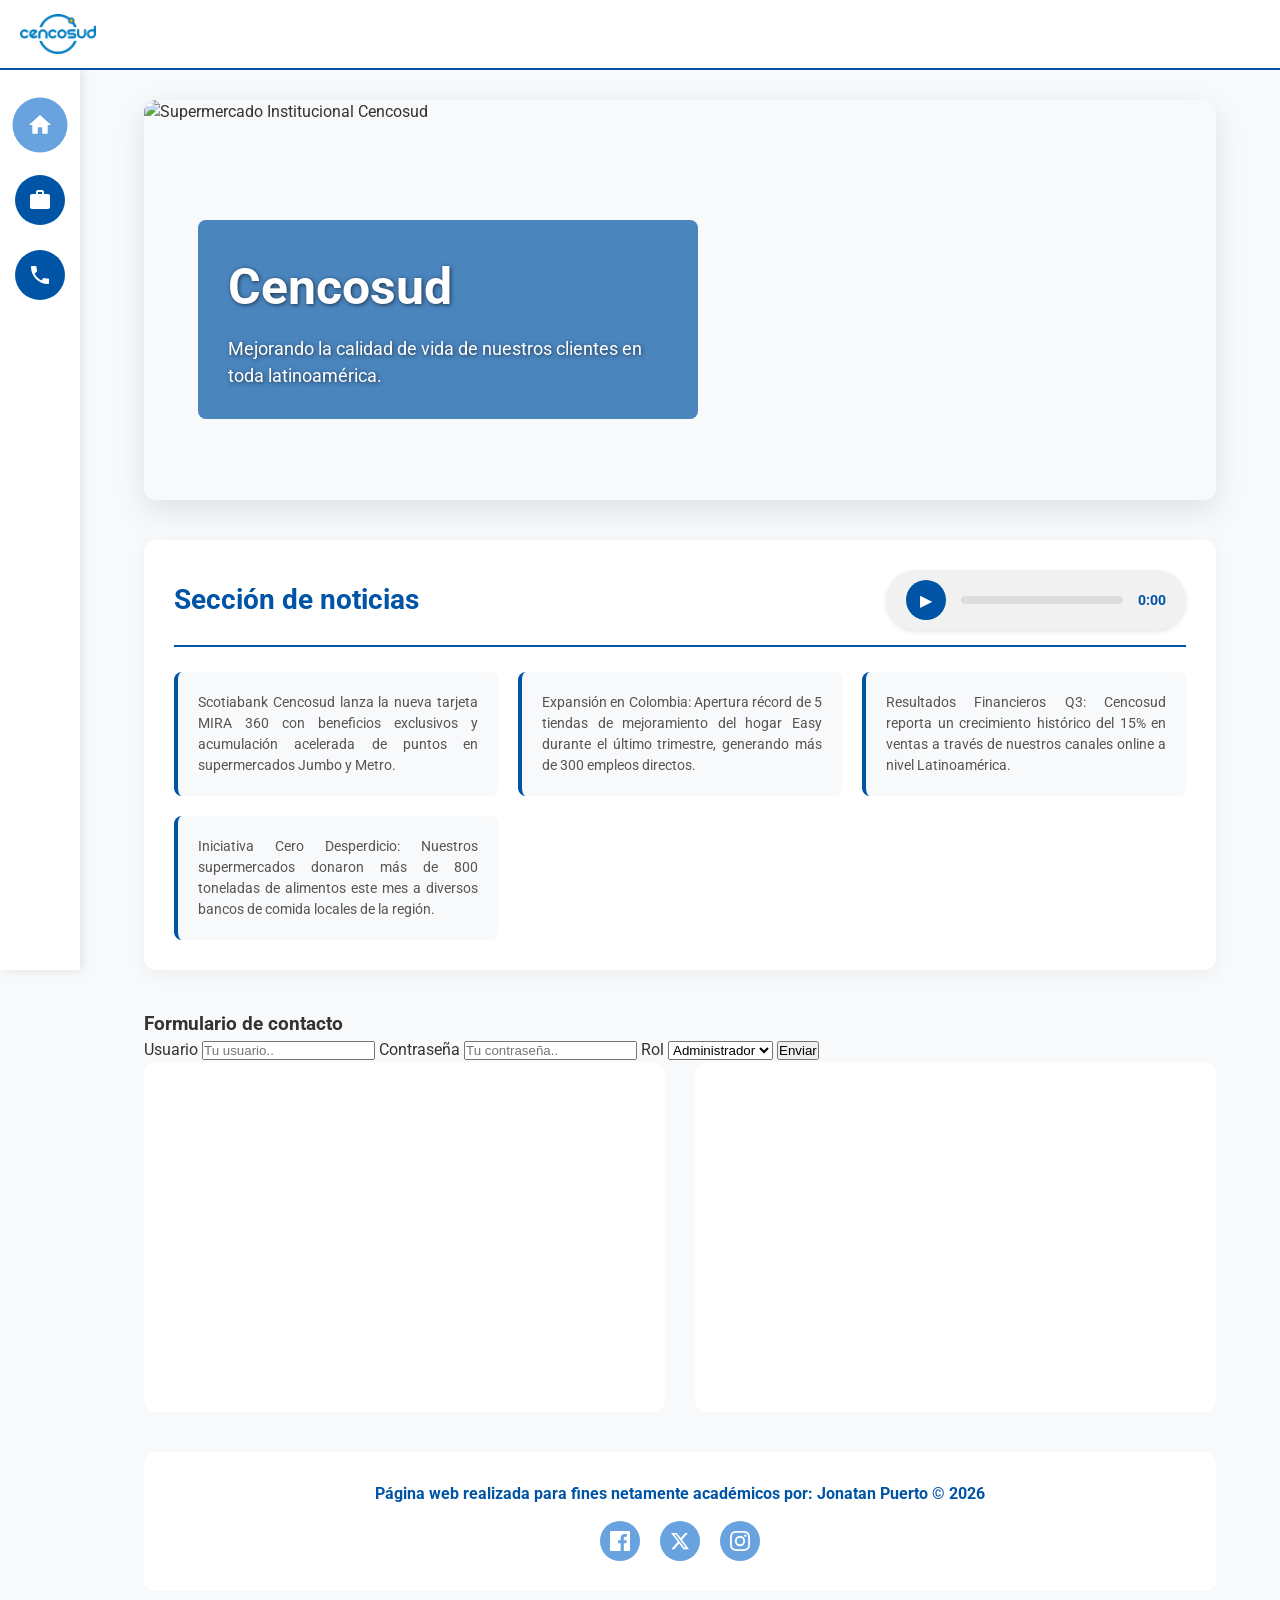
==== index.html @ 66152726 "si" ====
<!DOCTYPE html>
<html lang="es">

<head>
    <meta charset="UTF-8">
    <meta name="viewport" content="width=device-width, initial-scale=1.0">
    <title>Cencosud - Institucional</title>
    <!-- vinculamos el css de la carpeta css -->
    <link rel="stylesheet" href="css/style.css">
    <link href="https://fonts.googleapis.com/css2?family=Roboto:wght@300;400;500;700&display=swap" rel="stylesheet">
</head>

<body>

    <!-- La barra estatica de arriba de todo -->
    <div id="barra-superior">
        <img src="imagenes/Cencosud_logo.png" alt="Logo Cencosud" id="logo-en-barra">
    </div>

    <!-- Menu de navegacion de la izquierda -->
    <div id="menu-lateral">
        <a href="index.html" class="boton-menu activo" title="Inicio">
            <svg viewBox="0 0 24 24">
                <path d="M10 20v-6h4v6h5v-8h3L12 3 2 12h3v8z" />
            </svg>
        </a>
        <a href="servicios.html" class="boton-menu" title="Servicios">
            <svg viewBox="0 0 24 24">
                <path
                    d="M20 6h-4V4c0-1.11-.89-2-2-2h-4c-1.11 0-2 .89-2 2v2H4c-1.11 0-1.99.89-1.99 2L2 19c0 1.11.89 2 2 2h16c1.11 0 2-.89 2-2V8c0-1.11-.89-2-2-2zm-6 0h-4V4h4v2z" />
            </svg>
        </a>
        <a href="contacto.html" class="boton-menu" title="Contacto">
            <svg viewBox="0 0 24 24">
                <path
                    d="M6.62 10.79c1.44 2.83 3.76 5.15 6.59 6.59l2.2-2.2c.27-.27.67-.36 1.02-.24 1.12.37 2.33.57 3.57.57.55 0 1 .45 1 1V20c0 .55-.45 1-1 1-9.39 0-17-7.61-17-17 0-.55.45-1 1-1h3.5c.55 0 1 .45 1 1 0 1.25.2 2.45.57 3.57.11.35.03.74-.25 1.02l-2.2 2.2z" />
            </svg>
        </a>
    </div>

    <!-- Div principal donde va toda la pagina -->
    <div id="contenedor-principal">

        <!-- Cabecera de la pagina con imagen -->
        <div id="cabecera">
            <div id="texto-cabecera">
                <h1>Cencosud</h1>
                <p>Mejorando la calidad de vida de nuestros clientes en toda latinoamérica.</p>
            </div>
            <!-- Esta es la imagen del supermercado -->
            <div id="caja-imagen">
                <img src="https://images.unsplash.com/photo-1542838132-92c53300491e?auto=format&fit=crop&w=1200&q=80"
                    alt="Supermercado Institucional Cencosud" id="imagen-principal">
            </div>
        </div>

        <!-- Seccion para las noticias recientes -->
        <div class="seccion-noticias">
            <div class="titulo-noticias">
                <h2>Sección de noticias</h2>
                <!-- Audio corporativo provisto con interfaz mejorada -->
                <div class="reproductor-custom">
                    <button id="boton-play" title="Reproducir audio">▶</button>
                    <div class="contenedor-barra" id="zona-click-barra" title="Adelantar o atrasar">
                        <div id="barra-progreso"></div>
                    </div>
                    <span id="tiempo-audio">0:00</span>
                </div>
                <!-- Reproductor oculto original -->
                <audio id="audio-cencosud" src="Nuevo Jingle Corporativo Tarjeta Cencosud Scotiabank - MIRA 360.mp3"></audio>
            </div>
            <!-- Lista de noticias en español -->
            <div id="lista-de-noticias">
                <div class="noticia">
                    <p>Scotiabank Cencosud lanza la nueva tarjeta MIRA 360 con beneficios exclusivos y acumulación acelerada de puntos en supermercados Jumbo y Metro.</p>
                </div>
                <div class="noticia">
                    <p>Expansión en Colombia: Apertura récord de 5 tiendas de mejoramiento del hogar Easy durante el último trimestre, generando más de 300 empleos directos.</p>
                </div>
                <div class="noticia">
                    <p>Resultados Financieros Q3: Cencosud reporta un crecimiento histórico del 15% en ventas a través de nuestros canales online a nivel Latinoamérica.</p>
                </div>
                <div class="noticia">
                    <p>Iniciativa Cero Desperdicio: Nuestros supermercados donaron más de 800 toneladas de alimentos este mes a diversos bancos de comida locales de la región.</p>
                </div>
            </div>
        </div>

        <!-- El formulario intermedio inspirado en el mockup -->
        <div id="formulario-index">
            <h3>Formulario de contacto</h3>
            <form action="#" method="POST">
                <label for="usuario_idx">Usuario</label>
                <input type="text" id="usuario_idx" name="usuario_idx" placeholder="Tu usuario..">

                <label for="password_idx">Contraseña</label>
                <input type="password" id="password_idx" name="password_idx" placeholder="Tu contraseña..">

                <label for="rol_idx">Rol</label>
                <select id="rol_idx" name="rol_idx">
                    <option value="Admin">Administrador</option>
                    <option value="Usuario">Usuario</option>
                    <option value="Invitado">Invitado</option>
                </select>

                <button type="button">Enviar</button>
            </form>
        </div>

        <!-- Div para poner el video y el mapa juntos -->
        <div id="seccion-multimedia">
            <div class="caja-video">
                <!-- ifranme del video -->
                <iframe src="https://www.youtube.com/embed/DZVf7i4AOfk" title="Video de Cencosud" frameborder="0"
                    allow="accelerometer; autoplay; clipboard-write; encrypted-media; gyroscope; picture-in-picture"
                    allowfullscreen></iframe>
            </div>
            <div class="caja-mapa">
                <!-- iframe de google maps para la ubicacion -->
                <iframe src="https://maps.google.com/maps?q=Cencosud%20Colombia&t=&z=13&ie=UTF8&iwloc=&output=embed"
                    frameborder="0" style="border:0;" allowfullscreen="" loading="lazy"></iframe>
            </div>
        </div>

        <!-- El pie de pagina que va abajo -->
        <div id="pie-de-pagina">
            <div class="texto-footer">
                <p>Página web realizada para fines netamente académicos por: Jonatan Puerto &copy; 2026</p>
            </div>
            <div id="div-redes-sociales">
                <a href="https://www.facebook.com/PuntosCencosudCo/" target="_blank" title="Facebook Cencosud">
                    <svg viewBox="0 0 24 24">
                        <path
                            d="M22.675 0H1.325C.593 0 0 .593 0 1.325v21.351C0 23.407.593 24 1.325 24H12.82v-9.294H9.692v-3.622h3.128V8.413c0-3.1 1.893-4.788 4.659-4.788 1.325 0 2.463.099 2.795.143v3.24l-1.918.001c-1.504 0-1.795.715-1.795 1.763v2.313h3.587l-.467 3.622h-3.12V24h6.116c.73 0 1.323-.593 1.323-1.325V1.325C24 .593 23.407 0 22.675 0z" />
                    </svg>
                </a>
                <a href="https://x.com/PuntosCencosud" target="_blank" title="Twitter Cencosud">
                    <svg viewBox="0 0 24 24">
                        <path
                            d="M18.244 2.25h3.308l-7.227 8.26 8.502 11.24H16.17l-5.214-6.817L4.99 21.75H1.68l7.73-8.835L1.254 2.25H8.08l4.713 6.231zm-1.161 17.52h1.833L7.084 4.126H5.117z" />
                    </svg>
                </a>
                <a href="https://www.instagram.com/puntoscencosud/" target="_blank" title="Instagram Cencosud">
                    <svg viewBox="0 0 24 24">
                        <path
                            d="M12 2.163c3.204 0 3.584.012 4.85.07 3.252.148 4.771 1.691 4.919 4.919.058 1.265.069 1.645.069 4.849 0 3.205-.012 3.584-.069 4.849-.149 3.225-1.664 4.771-4.919 4.919-1.266.058-1.644.07-4.85.07-3.204 0-3.584-.012-4.849-.07-3.26-.149-4.771-1.699-4.919-4.92-.058-1.265-.07-1.644-.07-4.849 0-3.204.013-3.583.07-4.849.149-3.227 1.664-4.771 4.919-4.919 1.266-.057 1.645-.069 4.849-.069zM12 0C8.741 0 8.333.014 7.053.072 2.695.272.273 2.69.073 7.052.014 8.333 0 8.741 0 12c0 3.259.014 3.668.072 4.948.2 4.358 2.618 6.78 6.98 6.98C8.333 23.986 8.741 24 12 24c3.259 0 3.668-.014 4.948-.072 4.354-.2 6.782-2.618 6.979-6.98.059-1.28.073-1.689.073-4.948 0-3.259-.014-3.667-.072-4.947-.196-4.354-2.617-6.78-6.979-6.98C15.668.014 15.259 0 12 0zm0 5.838a6.162 6.162 0 100 12.324 6.162 6.162 0 000-12.324zM12 16a4 4 0 110-8 4 4 0 010 8zm6.406-11.845a1.44 1.44 0 100 2.881 1.44 1.44 0 000-2.881z" />
                    </svg>
                </a>
            </div>
        </div>
    </div>

    <!-- Funcionalidad del reproductor de audio -->
    <script>
        var miAudio = document.getElementById("audio-cencosud");
        var btnPlay = document.getElementById("boton-play");
        var barraP = document.getElementById("barra-progreso");
        var textoTiempo = document.getElementById("tiempo-audio");
        var zonaClick = document.getElementById("zona-click-barra");

        // Al darle click a play o pausa
        btnPlay.onclick = function() {
            if (miAudio.paused) {
                miAudio.play();
                btnPlay.innerHTML = "⏸"; // Cambia al icono de pausa
            } else {
                miAudio.pause();
                btnPlay.innerHTML = "▶"; // Cambia al icono de play
            }
        };

        // Mientras el audio avanza
        miAudio.ontimeupdate = function() {
            var porcentaje = (miAudio.currentTime / miAudio.duration) * 100;
            barraP.style.width = porcentaje + "%";

            // Calcular minutos y segundos con matematica basica
            var mins = Math.floor(miAudio.currentTime / 60);
            var secs = Math.floor(miAudio.currentTime % 60);
            if (secs < 10) {
                secs = "0" + secs;
            }
            textoTiempo.innerHTML = mins + ":" + secs;
        };

        // Si hago click en la barrita gris, adelanta la cancion
        zonaClick.onclick = function(e) {
            var rect = zonaClick.getBoundingClientRect();
            var clickX = e.clientX - rect.left;
            var anchoTotal = rect.width;
            
            if (!isNaN(miAudio.duration)) {
                var nuevoTiempo = (clickX / anchoTotal) * miAudio.duration;
                miAudio.currentTime = nuevoTiempo;
            }
        };
    </script>
</body>

</html>
---- css/style.css ----
/* Quitar los margenes por defecto a todo*/
* {
    margin: 0px;
    padding: 0px;
    box-sizing: border-box;
}

/* Estilos de la pagina entera */
body {
    font-family: 'Roboto', sans-serif;
    background-color: #f8f9fa;
    color: #333333;
    line-height: 1.5;
}

/* Barra de arriba estatica (fija) */
#barra-superior {
    position: fixed;
    top: 0px;
    left: 0px;
    width: 100%;
    height: 70px;
    background-color: #ffffff;
    border-bottom: 2px solid #0054a6;
    z-index: 2000;
    display: flex;
    align-items: center;
    padding-left: 20px;
}

#logo-en-barra {
    height: 40px;
}

/* La barra de la izquierda */
#menu-lateral {
    position: fixed;
    top: 70px;
    left: 0px;
    height: 100vh;
    width: 80px;
    background-color: #ffffff;
    display: flex; /* Para centrar los botones */
    flex-direction: column;
    align-items: center;
    padding-top: 30px;
    box-shadow: 2px 0px 10px rgba(0,0,0,0.1);
    z-index: 1000;
}

/* Los botones redondos del menu */
.boton-menu {
    width: 50px;
    height: 50px;
    border-radius: 50%;
    margin-bottom: 25px;
    background-color: #0054a6; /* Color azul cencosud */
    display: flex;
    justify-content: center;
    align-items: center;
    transition: 0.3s;
}

/* El icono dentro del boton */
.boton-menu svg {
    width: 24px;
    height: 24px;
    fill: #ffffff;
}

/* Cuando paso el mouse por el boton */
.boton-menu:hover {
    background-color: #68a3df;
    transform: scale(1.1);
}

.activo {
    background-color: #68a3df;
    transform: scale(1.1);
}

/* Div donde meto todo menos el menu */
#contenedor-principal {
    margin-left: 80px; /* Para que no se tape con el menu */
    margin-top: 70px; /* Para que no se tape con la barra de arriba */
    padding: 30px 5%;
    max-width: 1400px;
}

/* Cabecera con la foto del supermercado */
#cabecera {
    position: relative;
    border-radius: 12px;
    overflow: hidden;
    margin-bottom: 40px;
    box-shadow: 0px 10px 30px rgba(0,0,0,0.1);
}

#caja-imagen {
    width: 100%;
    height: 400px;
}

#imagen-principal {
    width: 100%;
    height: 100%;
    object-fit: cover;
    display: block;
}

#texto-cabecera {
    position: absolute;
    top: 30%;
    left: 5%;
    color: #ffffff;
    text-shadow: 1px 1px 4px rgba(0,0,0,0.6);
    background-color: rgba(0, 84, 166, 0.7);
    padding: 30px;
    border-radius: 8px;
    max-width: 500px;
}

#texto-cabecera .logo-cabecera {
    max-width: 250px;
    margin-bottom: 15px;
    display: block;
}

#texto-cabecera h1 {
    font-size: 50px;
    margin-bottom: 10px;
}

#texto-cabecera p {
    font-size: 18px;
}

/* Caja de noticias blancas */
.seccion-noticias {
    background-color: #ffffff;
    padding: 30px;
    border-radius: 12px;
    box-shadow: 0px 4px 15px rgba(0,0,0,0.05);
    margin-bottom: 40px;
}

.titulo-noticias {
    display: flex;
    justify-content: space-between;
    align-items: center;
    border-bottom: 2px solid #0054a6;
    padding-bottom: 15px;
    margin-bottom: 25px;
}

.titulo-noticias h2 {
    color: #0054a6;
    font-size: 28px;
}

/* Reproductor de audio mejorado (Estudiante) */
.reproductor-custom {
    display: flex;
    align-items: center;
    background-color: #f1f1f1;
    padding: 10px 20px;
    border-radius: 30px;
    box-shadow: 0px 2px 5px rgba(0,0,0,0.1);
    width: 300px;
}

#boton-play {
    background-color: #0054a6;
    color: #ffffff;
    border: none;
    border-radius: 50%;
    width: 40px;
    height: 40px;
    font-size: 16px;
    cursor: pointer;
    margin-right: 15px;
    display: flex;
    justify-content: center;
    align-items: center;
}

.contenedor-barra {
    flex-grow: 1;
    background-color: #dddddd;
    height: 8px;
    border-radius: 4px;
    overflow: hidden;
    position: relative;
    cursor: pointer;
}

#barra-progreso {
    background-color: #0054a6;
    height: 100%;
    width: 0%;
}

#tiempo-audio {
    margin-left: 15px;
    font-size: 14px;
    font-weight: bold;
    color: #0054a6;
}

/* Acomodar noticias como cuadritos */
#lista-de-noticias {
    display: grid;
    grid-template-columns: repeat(auto-fit, minmax(250px, 1fr));
    gap: 20px;
}

/* Cada cuadrito de noticia */
.noticia {
    background-color: #f8f9fa;
    padding: 20px;
    border-radius: 8px;
    border-left: 4px solid #0054a6;
}

.noticia p {
    font-size: 14px;
    color: #555555;
    text-align: justify;
}

/* Video y mapa en grid de dos columnas */
#seccion-multimedia {
    display: grid;
    grid-template-columns: 1fr 1fr;
    gap: 30px;
    margin-bottom: 40px;
}

.caja-video, .caja-mapa {
    height: 350px;
    border-radius: 12px;
    overflow: hidden;
    background-color: #ffffff;
}

.caja-video iframe, .caja-mapa iframe {
    width: 100%;
    height: 100%;
}

/* Pie de pagina gris */
#pie-de-pagina {
    display: flex;
    flex-direction: column;
    align-items: center;
    padding: 30px;
    background-color: #ffffff;
    border-radius: 12px;
    text-align: center;
}

.texto-footer p {
    color: #0054a6;
    font-weight: bold;
    margin-bottom: 15px;
}

/* Circulos de redes sociales para el pie de pagina */
#div-redes-sociales {
    display: flex;
    gap: 20px;
}

#div-redes-sociales a {
    display: flex;
    justify-content: center;
    align-items: center;
    width: 40px;
    height: 40px;
    background-color: #68a3df;
    border-radius: 50%;
    transition: 0.3s;
}

#div-redes-sociales a:hover {
    background-color: #0054a6;
}

#div-redes-sociales svg {
    width: 20px;
    height: 20px;
    fill: #ffffff;
}

/*======================================================
  Estilos para la pagina de SERVICIOS
========================================================*/
#cabecera-servicios {
    background-color: #0054a6;
    color: #ffffff;
    padding: 50px 30px;
    border-radius: 12px;
    margin-bottom: 40px;
    text-align: center;
}

#cuadricula-servicios {
    display: grid;
    grid-template-columns: repeat(auto-fit, minmax(300px, 1fr));
    gap: 30px;
    margin-bottom: 40px;
}

.tarjeta-servicio {
    background-color: #ffffff;
    border-radius: 12px;
    overflow: hidden;
    box-shadow: 0px 4px 15px rgba(0,0,0,0.05); /* sombrita */
}

.foto-servicio {
    width: 100%;
    height: 200px;
    object-fit: cover;
}

.info-servicio {
    padding: 20px;
}

.titulo-con-logo {
    display: flex;
    align-items: center;
    margin-bottom: 15px;
}

.titulo-con-logo .logo-pequeno {
    height: 40px;
    margin-right: 15px;
}

.info-servicio h3 {
    color: #0054a6;
    margin-bottom: 0px; /* el margen lo pone el contenedor flex */
}

.info-servicio p {
    color: #555555;
    font-size: 15px;
}

/*======================================================
  Estilos para la pagina de CONTACTO
========================================================*/
#seccion-contacto {
    background-color: #ffffff;
    padding: 40px;
    border-radius: 12px;
    max-width: 800px;
    margin: 0px auto 40px auto;
}

#seccion-contacto h2 {
    color: #0054a6;
    margin-bottom: 30px;
    font-size: 30px;
    border-bottom: 2px solid #0054a6;
    padding-bottom: 10px;
}

#formulario-estudiante {
    display: grid;
    grid-template-columns: 1fr 1fr;
    gap: 20px;
}

.form-grupo {
    display: flex;
    flex-direction: column;
}

.fila-completa {
    grid-column: 1 / 3;
}

.form-grupo label {
    margin-bottom: 8px;
    font-weight: bold;
    color: #444444;
}

.form-grupo input, .form-grupo select {
    padding: 12px;
    border: 1px solid #cccccc;
    border-radius: 6px;
    font-size: 16px;
}

/* Boton verde para enviar el formulario */
#boton-enviar {
    grid-column: 1 / 3;
    background-color: #5cb85c;
    color: #ffffff;
    border: none;
    padding: 15px;
    font-size: 18px;
    font-weight: bold;
    border-radius: 6px;
    cursor: pointer;
    margin-top: 20px;
}

#boton-enviar:hover {
    background-color: #4cae4c;
}

/* Para resoluciones más pequeñas (adaptabilidad) */
@media (max-width: 900px) {
    #seccion-multimedia {
        grid-template-columns: 1fr; /* que se ponga de 1 sola columna en pantallas chiquitas */
    }
}

@media (max-width: 768px) {
    #menu-lateral {
        width: 100%;
        height: 60px;
        flex-direction: row;
        justify-content: space-around;
        padding-top: 0px;
        bottom: 0px;
        top: auto;
    }
    .boton-menu {
        margin-bottom: 0px;
        width: 40px;
        height: 40px;
    }
    #contenedor-principal {
        margin-left: 0px;
        margin-bottom: 70px;
        padding: 15px;
    }
    #texto-cabecera {
        position: static;
        max-width: 100%;
        border-radius: 0px;
    }
    #caja-imagen {
        height: 250px;
    }
    .titulo-noticias {
        flex-direction: column;
        align-items: flex-start;
    }
    #formulario-estudiante {
        grid-template-columns: 1fr;
    }
    .fila-completa, #boton-enviar {
        grid-column: 1 / 2;
    }
}
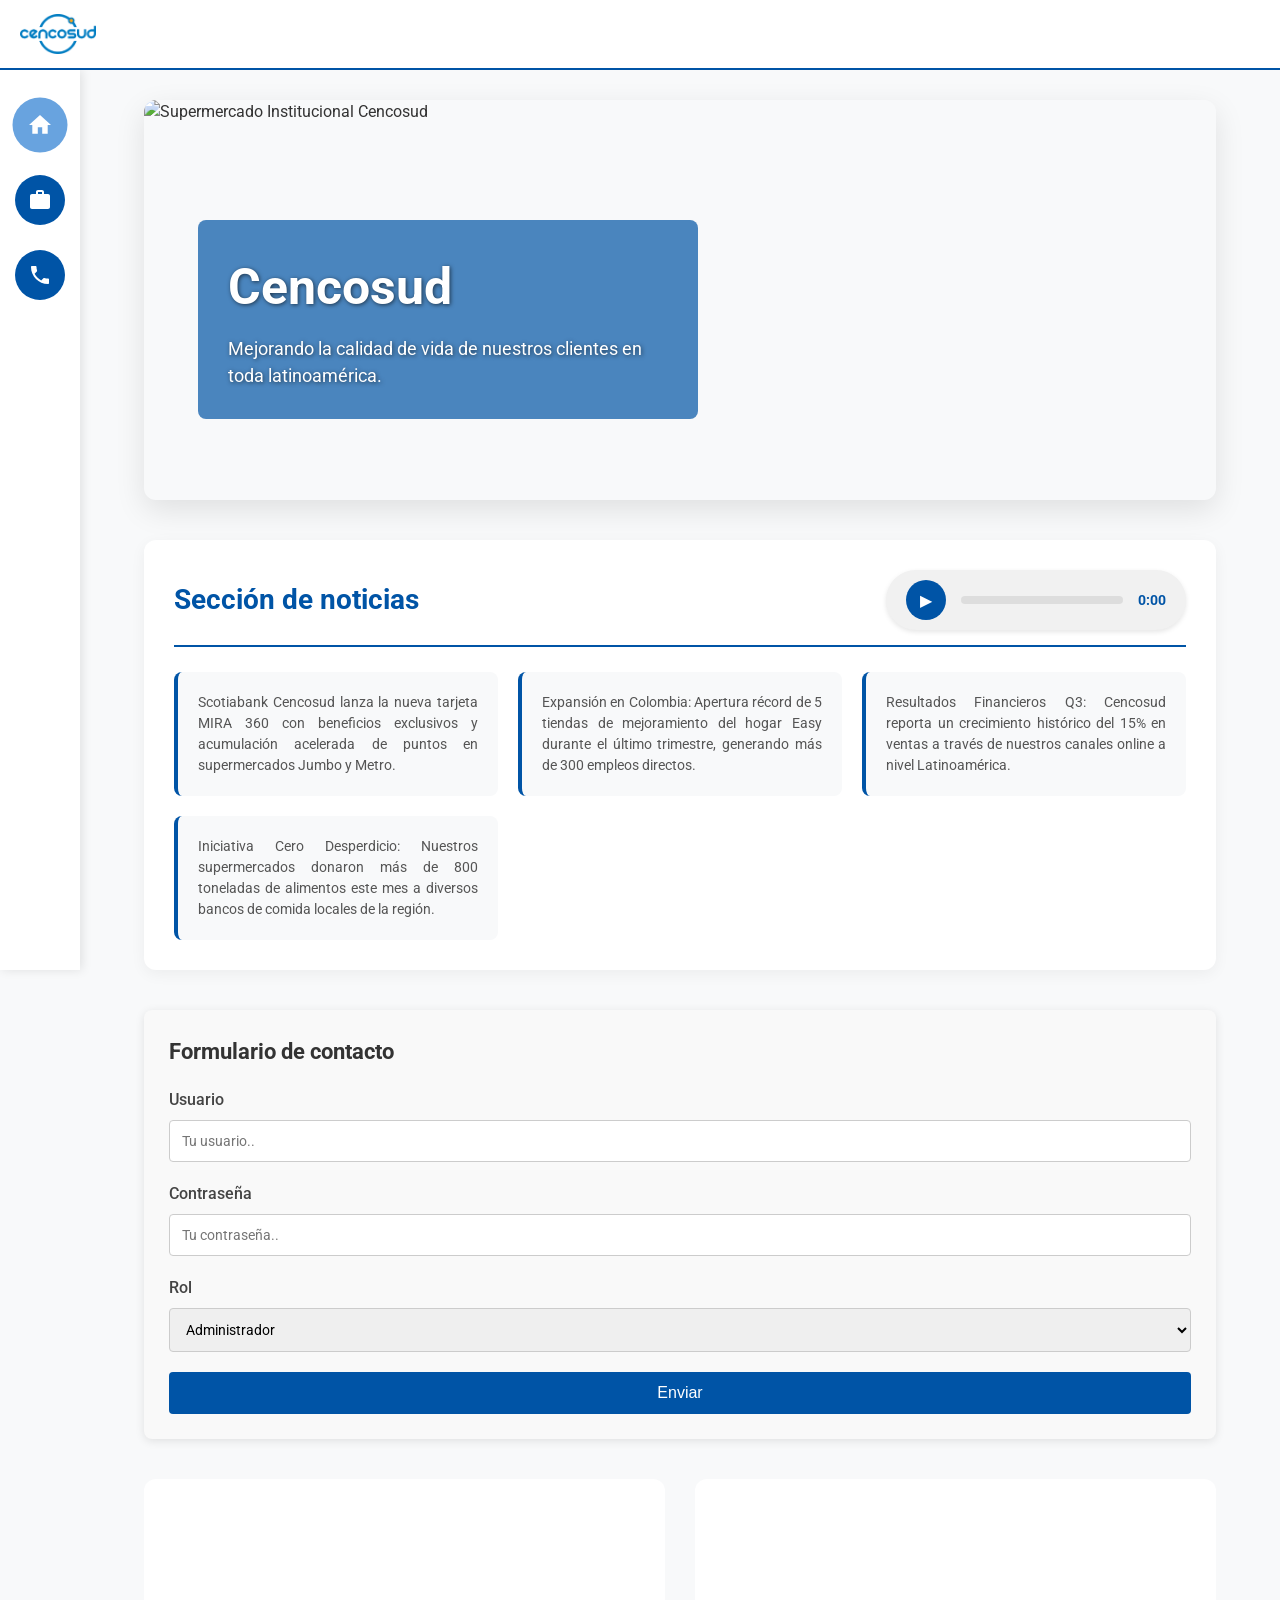
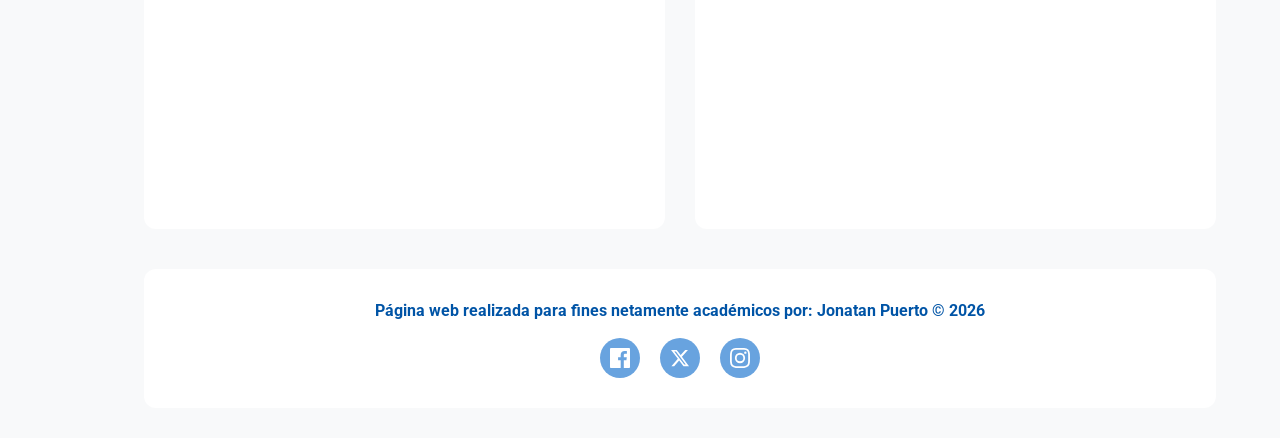
==== commit 12ec61b4: "m3jor" ====
--- a/index.html
+++ b/index.html
@@ -5,19 +5,14 @@
     <meta charset="UTF-8">
     <meta name="viewport" content="width=device-width, initial-scale=1.0">
     <title>Cencosud - Institucional</title>
-    <!-- vinculamos el css de la carpeta css -->
     <link rel="stylesheet" href="css/style.css">
     <link href="https://fonts.googleapis.com/css2?family=Roboto:wght@300;400;500;700&display=swap" rel="stylesheet">
 </head>
 
 <body>
-
-    <!-- La barra estatica de arriba de todo -->
     <div id="barra-superior">
         <img src="imagenes/Cencosud_logo.png" alt="Logo Cencosud" id="logo-en-barra">
     </div>
-
-    <!-- Menu de navegacion de la izquierda -->
     <div id="menu-lateral">
         <a href="index.html" class="boton-menu activo" title="Inicio">
             <svg viewBox="0 0 24 24">
@@ -37,28 +32,20 @@
             </svg>
         </a>
     </div>
-
-    <!-- Div principal donde va toda la pagina -->
     <div id="contenedor-principal">
-
-        <!-- Cabecera de la pagina con imagen -->
         <div id="cabecera">
             <div id="texto-cabecera">
                 <h1>Cencosud</h1>
                 <p>Mejorando la calidad de vida de nuestros clientes en toda latinoamérica.</p>
             </div>
-            <!-- Esta es la imagen del supermercado -->
             <div id="caja-imagen">
                 <img src="https://images.unsplash.com/photo-1542838132-92c53300491e?auto=format&fit=crop&w=1200&q=80"
                     alt="Supermercado Institucional Cencosud" id="imagen-principal">
             </div>
         </div>
-
-        <!-- Seccion para las noticias recientes -->
         <div class="seccion-noticias">
             <div class="titulo-noticias">
                 <h2>Sección de noticias</h2>
-                <!-- Audio corporativo provisto con interfaz mejorada -->
                 <div class="reproductor-custom">
                     <button id="boton-play" title="Reproducir audio">▶</button>
                     <div class="contenedor-barra" id="zona-click-barra" title="Adelantar o atrasar">
@@ -66,10 +53,8 @@
                     </div>
                     <span id="tiempo-audio">0:00</span>
                 </div>
-                <!-- Reproductor oculto original -->
                 <audio id="audio-cencosud" src="Nuevo Jingle Corporativo Tarjeta Cencosud Scotiabank - MIRA 360.mp3"></audio>
             </div>
-            <!-- Lista de noticias en español -->
             <div id="lista-de-noticias">
                 <div class="noticia">
                     <p>Scotiabank Cencosud lanza la nueva tarjeta MIRA 360 con beneficios exclusivos y acumulación acelerada de puntos en supermercados Jumbo y Metro.</p>
@@ -85,8 +70,6 @@
                 </div>
             </div>
         </div>
-
-        <!-- El formulario intermedio inspirado en el mockup -->
         <div id="formulario-index">
             <h3>Formulario de contacto</h3>
             <form action="#" method="POST">
@@ -106,23 +89,17 @@
                 <button type="button">Enviar</button>
             </form>
         </div>
-
-        <!-- Div para poner el video y el mapa juntos -->
         <div id="seccion-multimedia">
             <div class="caja-video">
-                <!-- ifranme del video -->
                 <iframe src="https://www.youtube.com/embed/DZVf7i4AOfk" title="Video de Cencosud" frameborder="0"
                     allow="accelerometer; autoplay; clipboard-write; encrypted-media; gyroscope; picture-in-picture"
                     allowfullscreen></iframe>
             </div>
             <div class="caja-mapa">
-                <!-- iframe de google maps para la ubicacion -->
                 <iframe src="https://maps.google.com/maps?q=Cencosud%20Colombia&t=&z=13&ie=UTF8&iwloc=&output=embed"
                     frameborder="0" style="border:0;" allowfullscreen="" loading="lazy"></iframe>
             </div>
         </div>
-
-        <!-- El pie de pagina que va abajo -->
         <div id="pie-de-pagina">
             <div class="texto-footer">
                 <p>Página web realizada para fines netamente académicos por: Jonatan Puerto &copy; 2026</p>
@@ -149,8 +126,6 @@
             </div>
         </div>
     </div>
-
-    <!-- Funcionalidad del reproductor de audio -->
     <script>
         var miAudio = document.getElementById("audio-cencosud");
         var btnPlay = document.getElementById("boton-play");
@@ -158,23 +133,20 @@
         var textoTiempo = document.getElementById("tiempo-audio");
         var zonaClick = document.getElementById("zona-click-barra");
 
-        // Al darle click a play o pausa
         btnPlay.onclick = function() {
             if (miAudio.paused) {
                 miAudio.play();
-                btnPlay.innerHTML = "⏸"; // Cambia al icono de pausa
+                btnPlay.innerHTML = "⏸";
             } else {
                 miAudio.pause();
-                btnPlay.innerHTML = "▶"; // Cambia al icono de play
+                btnPlay.innerHTML = "▶";
             }
         };
 
-        // Mientras el audio avanza
         miAudio.ontimeupdate = function() {
             var porcentaje = (miAudio.currentTime / miAudio.duration) * 100;
             barraP.style.width = porcentaje + "%";
 
-            // Calcular minutos y segundos con matematica basica
             var mins = Math.floor(miAudio.currentTime / 60);
             var secs = Math.floor(miAudio.currentTime % 60);
             if (secs < 10) {
@@ -183,7 +155,6 @@
             textoTiempo.innerHTML = mins + ":" + secs;
         };
 
-        // Si hago click en la barrita gris, adelanta la cancion
         zonaClick.onclick = function(e) {
             var rect = zonaClick.getBoundingClientRect();
             var clickX = e.clientX - rect.left;
--- a/css/style.css
+++ b/css/style.css
@@ -1,19 +1,15 @@
-/* Quitar los margenes por defecto a todo*/
+﻿
 * {
     margin: 0px;
     padding: 0px;
     box-sizing: border-box;
 }
-
-/* Estilos de la pagina entera */
 body {
     font-family: 'Roboto', sans-serif;
     background-color: #f8f9fa;
     color: #333333;
     line-height: 1.5;
 }
-
-/* Barra de arriba estatica (fija) */
 #barra-superior {
     position: fixed;
     top: 0px;
@@ -31,8 +27,6 @@
 #logo-en-barra {
     height: 40px;
 }
-
-/* La barra de la izquierda */
 #menu-lateral {
     position: fixed;
     top: 70px;
@@ -40,35 +34,29 @@
     height: 100vh;
     width: 80px;
     background-color: #ffffff;
-    display: flex; /* Para centrar los botones */
+    display: flex;
     flex-direction: column;
     align-items: center;
     padding-top: 30px;
     box-shadow: 2px 0px 10px rgba(0,0,0,0.1);
     z-index: 1000;
 }
-
-/* Los botones redondos del menu */
 .boton-menu {
     width: 50px;
     height: 50px;
     border-radius: 50%;
     margin-bottom: 25px;
-    background-color: #0054a6; /* Color azul cencosud */
+    background-color: #0054a6;
     display: flex;
     justify-content: center;
     align-items: center;
     transition: 0.3s;
 }
-
-/* El icono dentro del boton */
 .boton-menu svg {
     width: 24px;
     height: 24px;
     fill: #ffffff;
 }
-
-/* Cuando paso el mouse por el boton */
 .boton-menu:hover {
     background-color: #68a3df;
     transform: scale(1.1);
@@ -78,16 +66,12 @@
     background-color: #68a3df;
     transform: scale(1.1);
 }
-
-/* Div donde meto todo menos el menu */
 #contenedor-principal {
-    margin-left: 80px; /* Para que no se tape con el menu */
-    margin-top: 70px; /* Para que no se tape con la barra de arriba */
+    margin-left: 80px;
+    margin-top: 70px;
     padding: 30px 5%;
     max-width: 1400px;
 }
-
-/* Cabecera con la foto del supermercado */
 #cabecera {
     position: relative;
     border-radius: 12px;
@@ -134,8 +118,6 @@
 #texto-cabecera p {
     font-size: 18px;
 }
-
-/* Caja de noticias blancas */
 .seccion-noticias {
     background-color: #ffffff;
     padding: 30px;
@@ -157,8 +139,6 @@
     color: #0054a6;
     font-size: 28px;
 }
-
-/* Reproductor de audio mejorado (Estudiante) */
 .reproductor-custom {
     display: flex;
     align-items: center;
@@ -206,15 +186,11 @@
     font-weight: bold;
     color: #0054a6;
 }
-
-/* Acomodar noticias como cuadritos */
 #lista-de-noticias {
     display: grid;
     grid-template-columns: repeat(auto-fit, minmax(250px, 1fr));
     gap: 20px;
 }
-
-/* Cada cuadrito de noticia */
 .noticia {
     background-color: #f8f9fa;
     padding: 20px;
@@ -227,8 +203,6 @@
     color: #555555;
     text-align: justify;
 }
-
-/* Video y mapa en grid de dos columnas */
 #seccion-multimedia {
     display: grid;
     grid-template-columns: 1fr 1fr;
@@ -247,8 +221,53 @@
     width: 100%;
     height: 100%;
 }
-
-/* Pie de pagina gris */
+#formulario-index {
+    background-color: #f9f9f9;
+    padding: 25px;
+    border-radius: 8px;
+    margin-bottom: 40px;
+    box-shadow: 0px 2px 10px rgba(0,0,0,0.1);
+}
+
+#formulario-index h3 {
+    color: #333333;
+    font-size: 22px;
+    margin-bottom: 20px;
+}
+
+#formulario-index label {
+    display: block;
+    margin-bottom: 8px;
+    font-weight: 500;
+    color: #444;
+}
+
+#formulario-index input, #formulario-index select {
+    width: 100%;
+    padding: 12px;
+    margin-bottom: 20px;
+    border: 1px solid #ccc;
+    border-radius: 4px;
+    font-family: inherit;
+    font-size: 14px;
+}
+
+#formulario-index button {
+    width: 100%;
+    padding: 12px;
+    background-color: #0054a6;
+    color: white;
+    border: none;
+    border-radius: 4px;
+    cursor: pointer;
+    font-weight: 500;
+    font-size: 16px;
+    transition: background 0.3s;
+}
+
+#formulario-index button:hover {
+    background-color: #003b75;
+}
 #pie-de-pagina {
     display: flex;
     flex-direction: column;
@@ -264,8 +283,6 @@
     font-weight: bold;
     margin-bottom: 15px;
 }
-
-/* Circulos de redes sociales para el pie de pagina */
 #div-redes-sociales {
     display: flex;
     gap: 20px;
@@ -291,10 +308,6 @@
     height: 20px;
     fill: #ffffff;
 }
-
-/*======================================================
-  Estilos para la pagina de SERVICIOS
-========================================================*/
 #cabecera-servicios {
     background-color: #0054a6;
     color: #ffffff;
@@ -315,7 +328,7 @@
     background-color: #ffffff;
     border-radius: 12px;
     overflow: hidden;
-    box-shadow: 0px 4px 15px rgba(0,0,0,0.05); /* sombrita */
+    box-shadow: 0px 4px 15px rgba(0,0,0,0.05);
 }
 
 .foto-servicio {
@@ -341,17 +354,13 @@
 
 .info-servicio h3 {
     color: #0054a6;
-    margin-bottom: 0px; /* el margen lo pone el contenedor flex */
+    margin-bottom: 0px;
 }
 
 .info-servicio p {
     color: #555555;
     font-size: 15px;
 }
-
-/*======================================================
-  Estilos para la pagina de CONTACTO
-========================================================*/
 #seccion-contacto {
     background-color: #ffffff;
     padding: 40px;
@@ -395,8 +404,6 @@
     border-radius: 6px;
     font-size: 16px;
 }
-
-/* Boton verde para enviar el formulario */
 #boton-enviar {
     grid-column: 1 / 3;
     background-color: #5cb85c;
@@ -413,11 +420,9 @@
 #boton-enviar:hover {
     background-color: #4cae4c;
 }
-
-/* Para resoluciones más pequeñas (adaptabilidad) */
 @media (max-width: 900px) {
     #seccion-multimedia {
-        grid-template-columns: 1fr; /* que se ponga de 1 sola columna en pantallas chiquitas */
+        grid-template-columns: 1fr;
     }
 }
 
